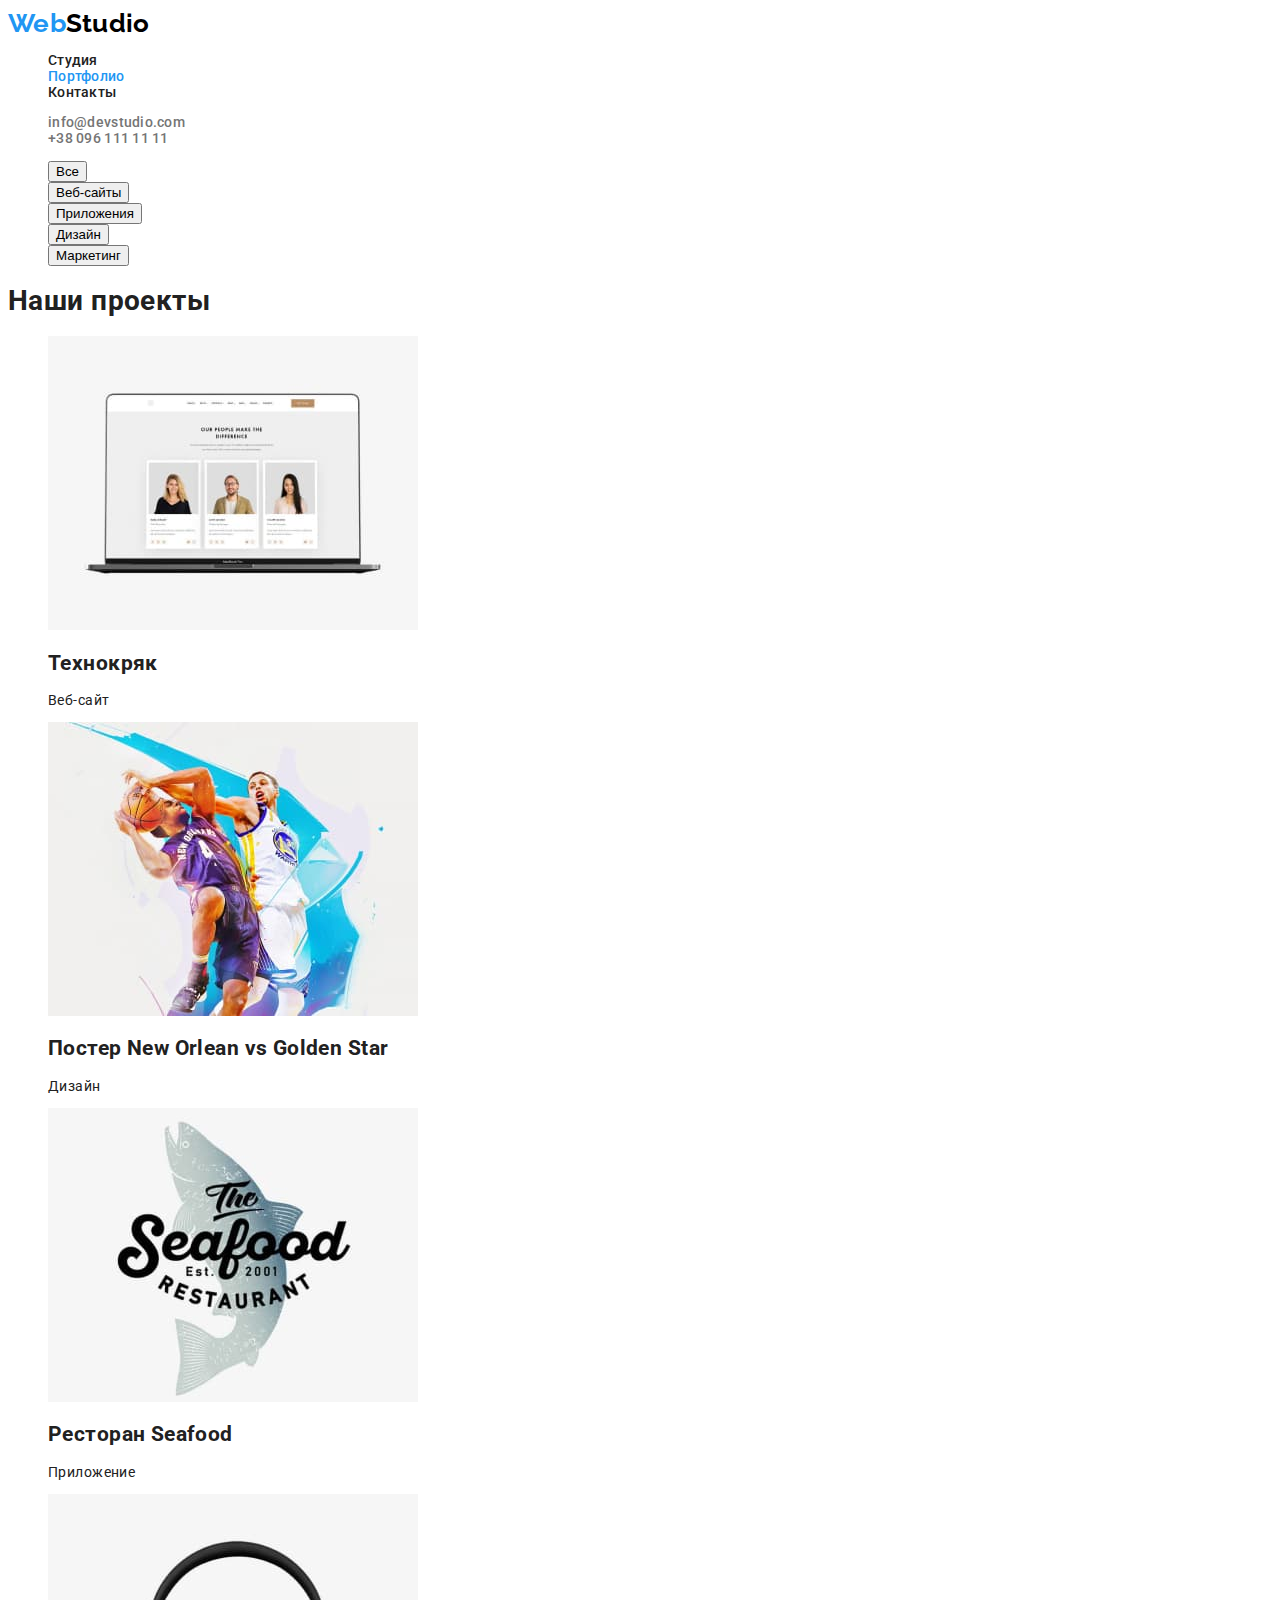
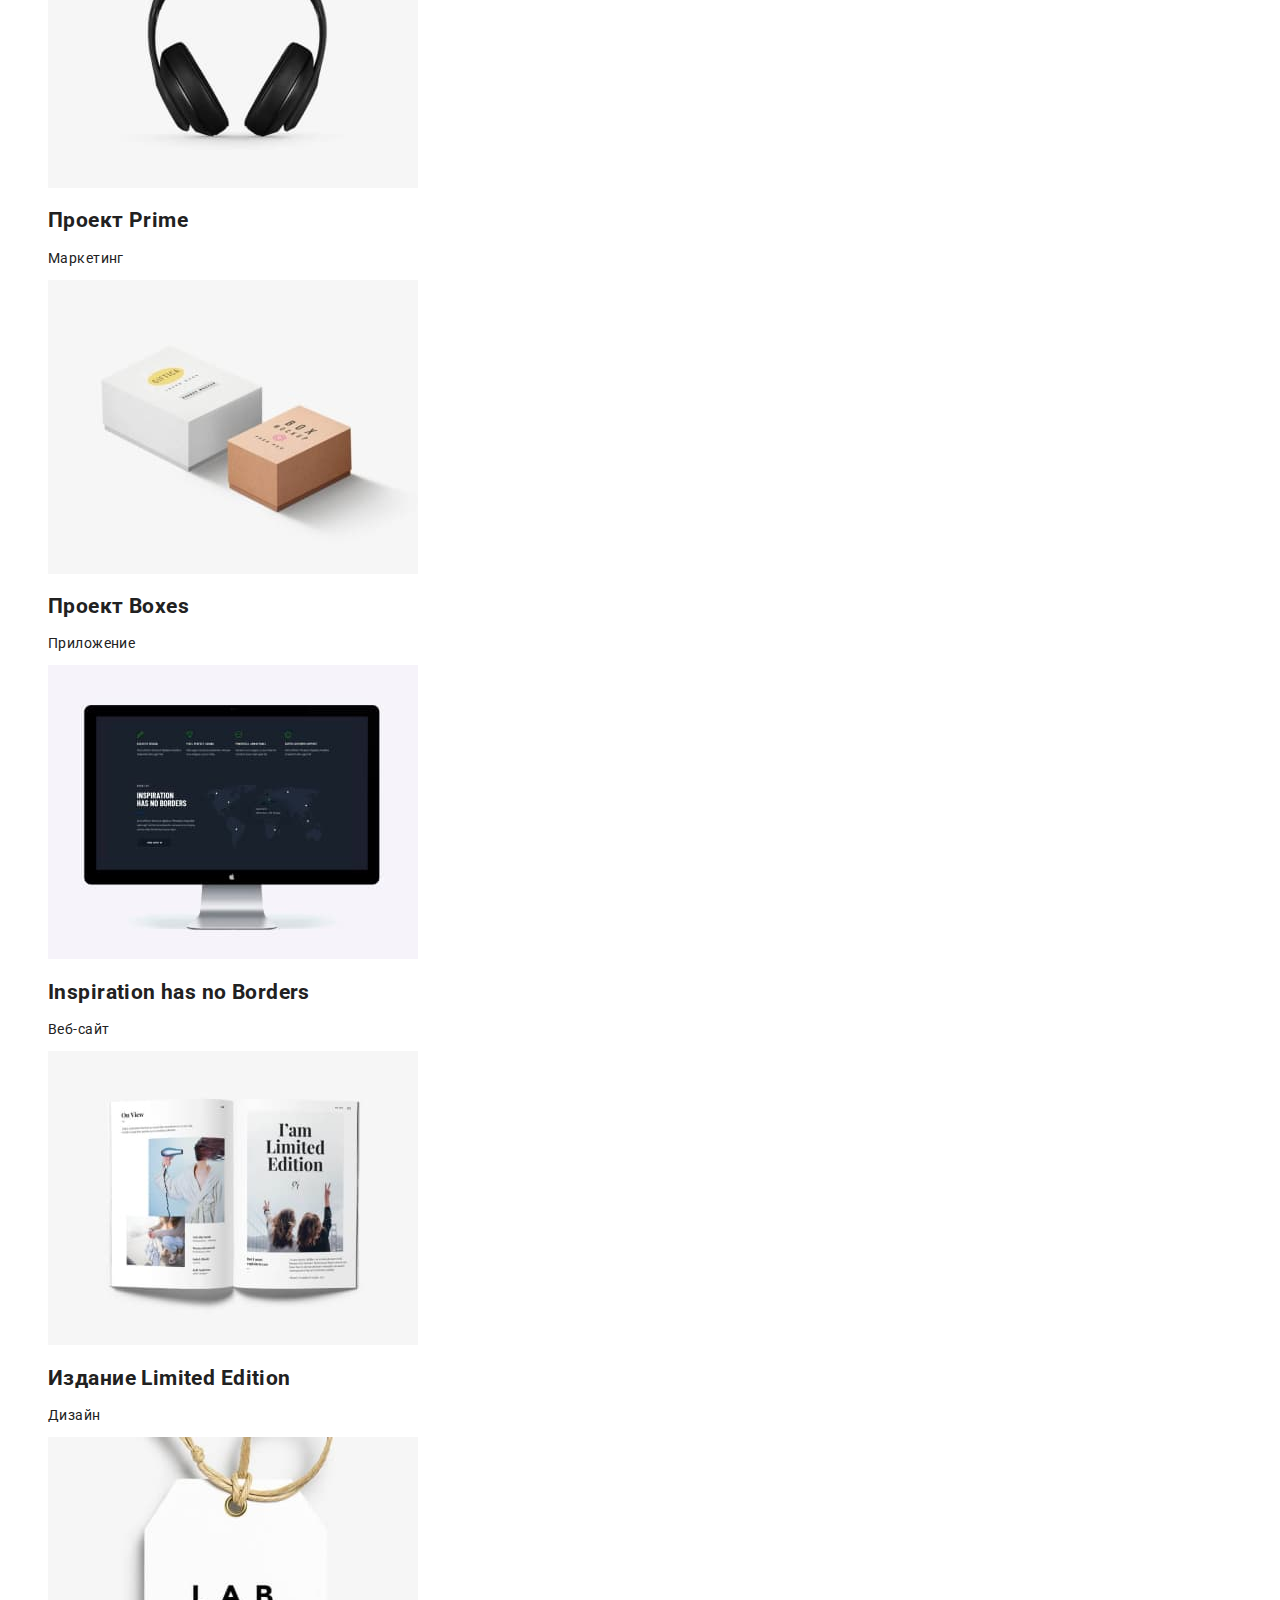
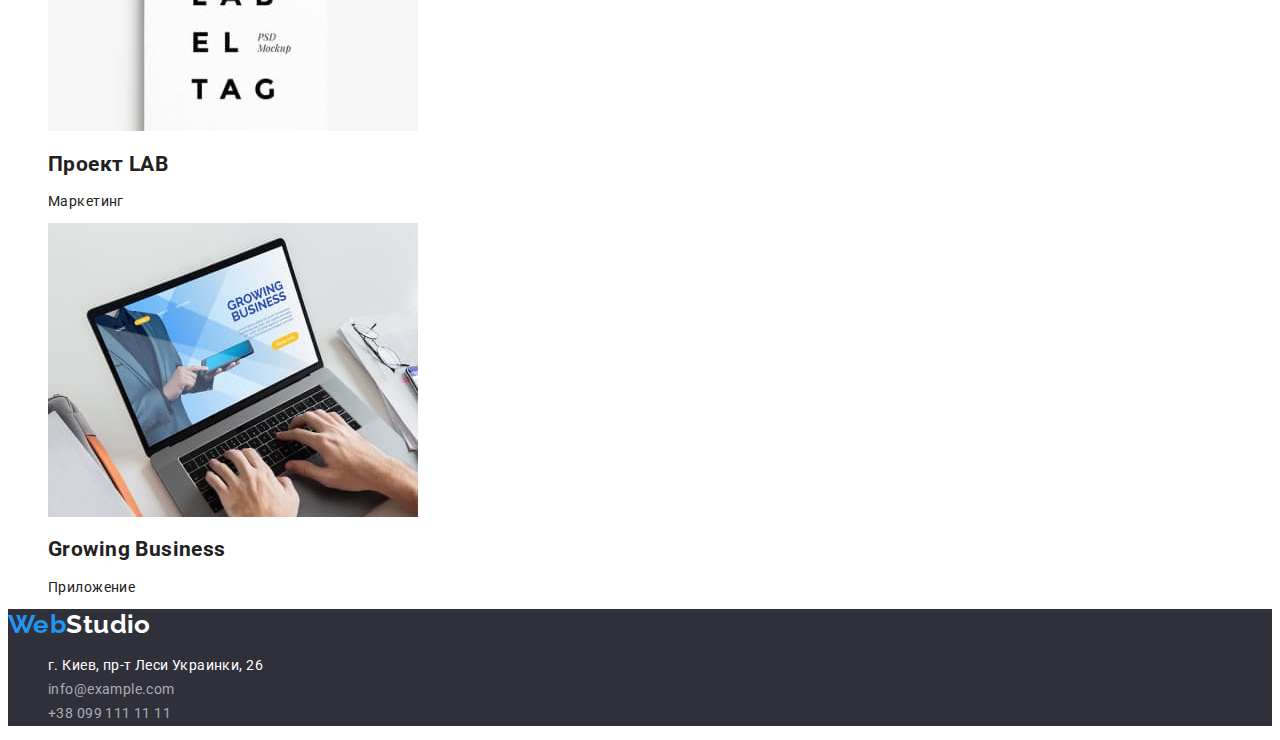
==== portfolio.html @ cc8b045b "Добавляет разметку" ====
<!DOCTYPE html>
<html lang="ru">
  <head>
    <meta charset="UTF-8" />
    <meta http-equiv="X-UA-Compatible" content="IE=edge" />
    <meta name="viewport" content="width=device-width, initial-scale=1.0" />
    <title>Студия</title>

    <link rel="preconnect" href="https://fonts.googleapis.com" />
    <link rel="preconnect" href="https://fonts.gstatic.com" crossorigin />
    <link
      href="https://fonts.googleapis.com/css2?family=Raleway:wght@700&family=Roboto:wght@400;500;700;900&display=swap"
      rel="stylesheet"
    />

    <link rel="stylesheet" href="./css/styles.css" />
  </head>
  <body>
    <!-- Шапка сайта -->
    <header>
      <nav class="nav-menu">
        <a href="./index.html" class="logo"> <span>Web</span>Studio</a>
        <ul class="list">
          <li><a href="./index.html" class="link">Студия</a></li>
          <li><a href="./portfolio.html" class="link current">Портфолио</a></li>
          <li><a href="" class="link">Контакты</a></li>
        </ul>
        <ul class="list">
          <li><a href="mailto:info@devstudio.com" class="contacts">info@devstudio.com</a></li>
          <li><a href="tel:+380961111111" class="contacts">+38 096 111 11 11</a></li>
        </ul>
      </nav>
    </header>
    <main>
      <!--main-->
      <!--button section-->
      <div>
        <ul class="list">
          <li><button type="button">Все</button></li>
          <li><button type="button">Веб-сайты</button></li>
          <li><button type="button">Приложения</button></li>
          <li><button type="button">Дизайн</button></li>
          <li><button type="button">Маркетинг</button></li>
        </ul>
      </div>
      <!-- Our projects -->
      <section>
        <h1>Наши проекты</h1>
        <ul class="list">
          <li>
            <img
              src="./images/technokrak-website.jpg"
              alt="Открытая страница сайта на ноутбуке"
              height="294"
              width="370"
            />
            <h2>Технокряк</h2>
            <p>Веб-сайт</p>
          </li>
          <li>
            <img
              src="./images/basketball-poster.jpg"
              alt="Постер с изображением 2х баскетболистов"
              height="294"
              width="370"
            />
            <h2>Постер New Orlean vs Golden Star</h2>
            <p>Дизайн</p>
          </li>
          <li>
            <img
              src="./images/seafood-restaurant.jpg"
              alt="Логотип приложения ресторана"
              height="294"
              width="370"
            />
            <h2>Ресторан Seafood</h2>
            <p>Приложение</p>
          </li>
          <li>
            <img src="./images/headset.jpg" alt="Наушники" height="294" width="370" />
            <h2>Проект Prime</h2>
            <p>Маркетинг</p>
          </li>
          <li>
            <img src="./images/boxes.jpg" alt="Две коробки" height="294" width="370" />
            <h2>Проект Boxes</h2>
            <p>Приложение</p>
          </li>
          <li>
            <img
              src="./images/website-onimac.jpg"
              alt="Содержимое веб страницы на iMac"
              height="294"
              width="370"
            />
            <h2>Inspiration has no Borders</h2>
            <p>Веб-сайт</p>
          </li>
          <li>
            <img src="./images/limited-book.jpg" alt="Открытая книга" height="294" width="370" />
            <h2>Издание Limited Edition</h2>
            <p>Дизайн</p>
          </li>
          <li>
            <img src="./images/tag.jpg" alt="Бирка" height="294" width="370" />
            <h2>Проект LAB</h2>
            <p>Маркетинг</p>
          </li>
          <li>
            <img
              src="./images/app-onnotebook.jpg"
              alt="Ноутбук с приложением Growing Business"
              height="294"
              width="370"
            />
            <h2>Growing Business</h2>
            <p>Приложение</p>
          </li>
        </ul>
      </section>
    </main>

    <footer class="footer">
      <a href="./index.html" class="logo-title"> <span class="logo">Web</span>Studio</a>
      <address>
        <ul class="list contacts">
          <li>
            <a
              href="https://goo.gl/maps/bymyzsBZVKp1gUPQ6"
              target="_blank"
              rel="noopener noreferrer"
              class="footer"
              >г. Киев, пр-т Леси Украинки, 26</a
            >
          </li>
          <li><a href="mailto:info@example.com" class="footer link">info@example.com</a></li>
          <li><a href="tel:+380991111111" class="footer link">+38 099 111 11 11</a></li>
        </ul>
      </address>
    </footer>
  </body>
</html>
---- css/styles.css ----
/* основной цвет #212121 */
/* вторичный #757575 */
/* белый #FFFFFF 
белый футер мейл телефон color: rgba(255, 255, 255, 0.6);
*/
/* акцент #2196F3 */
/* вторичный цвет фона #F5F4FA */

:root {
  --primary-text-color: #212121;
  --secondary-text-color: #757575;
  --accent-color: #2196f3;
  --butons-text-color: #ffffff;
  --contacts-text-color: rgba(255, 255, 255, 0.6);
  --primary-white-color: #ffffff;
  --secondary-white-color: #f5f4fa;
  --primary-logo-color: #000000;
}

/* Body */

body {
  background-color: var(--primary-white-color);
  color: var(--primary-text-color);
  font-family: 'Roboto', sans-serif;
  letter-spacing: 0.03em;
  font-size: 14px;
  font-weight: 400;
  font-style: normal;
}

/* Logo */

.logo {
  color: var(--primary-logo-color);
  font-family: 'Raleway', sans-serif;
  text-decoration: none;
  font-weight: 700;
  font-size: 26px;
  line-height: 1.19;
}

.logo span {
  color: var(--accent-color);
}

/* title */

.headline {
  font-weight: 700;
  font-size: 36px;
  line-height: 1.17;
  text-align: center;
}

.team {
  background-color: var(--secondary-white-color);
}

.team .cards {
  background-color: var(--primary-white-color);
}

/* list */

.list {
  list-style: none;
}

.list .text {
  color: var(--secondary-text-color);
  font-size: 14px;
  line-height: 1.71;
}

.list .name {
  font-weight: 500;
  font-size: 16px;
  line-height: 1.19;
}

.list .position {
  color: var(--secondary-text-color);
  font-size: 16px;
  line-height: 1.19;
}

.list .title {
  font-weight: 700;
  font-size: 14px;
  line-height: 1.14;
  text-transform: uppercase;
}

.list.contacts {
  line-height: 1.71;
  font-style: normal;
}

/* Nav bar */

.nav-menu {
  font-weight: 500;
  font-size: 14px;
  line-height: 1.14;
  letter-spacing: 0.02em;
}

.nav-menu .link {
  color: var(--primary-text-color);
  text-decoration: none;
}

.nav-menu .contacts {
  color: var(--secondary-text-color);
  text-decoration: none;
}

.nav-menu .link:hover,
.nav-menu .link:focus,
.nav-menu .contacts:hover,
.nav-menu .contacts:focus {
  color: var(--accent-color);
}

.nav-menu .link.current {
  color: var(--accent-color);
}

/* Hero */

.hero {
  background-color: #2f303a;
  text-align: center;
  letter-spacing: 0.06em;
}

.hero-title {
  color: var(--primary-white-color);
  font-weight: 900;
  font-size: 44px;
  line-height: 1.36;
  text-transform: uppercase;
}

/* buttons */

.button {
  color: var(--primary-text-color);
  background-color: var(--secondary-white-color);
}

.button.primary {
  color: var(--butons-text-color);
  background-color: var(--accent-color);
}

.button.order {
  color: var(--butons-text-color);
  background-color: var(--accent-color);
  font-weight: 700;
  font-size: 16px;
  line-height: 1.87;
}

.footer {
  color: var(--primary-white-color);
  background-color: #2f303a;
  text-decoration: none;
}

.logo-title {
  color: var(--primary-white-color);
  font-family: Raleway;
  font-weight: 700;
  font-size: 26px;
  line-height: 31px;
  text-decoration: none;
}

.logo-title > .logo {
  color: var(--accent-color);
}
.footer.link {
  color: var(--contacts-text-color);
}

.footer:hover,
.footer:focus,
.logo-title:focus,
.logo-title:hover {
  color: var(--accent-color);
}
/* 
.feature-list .text {
  color: var(--secondary-text-color);
  list-style: none;
} */
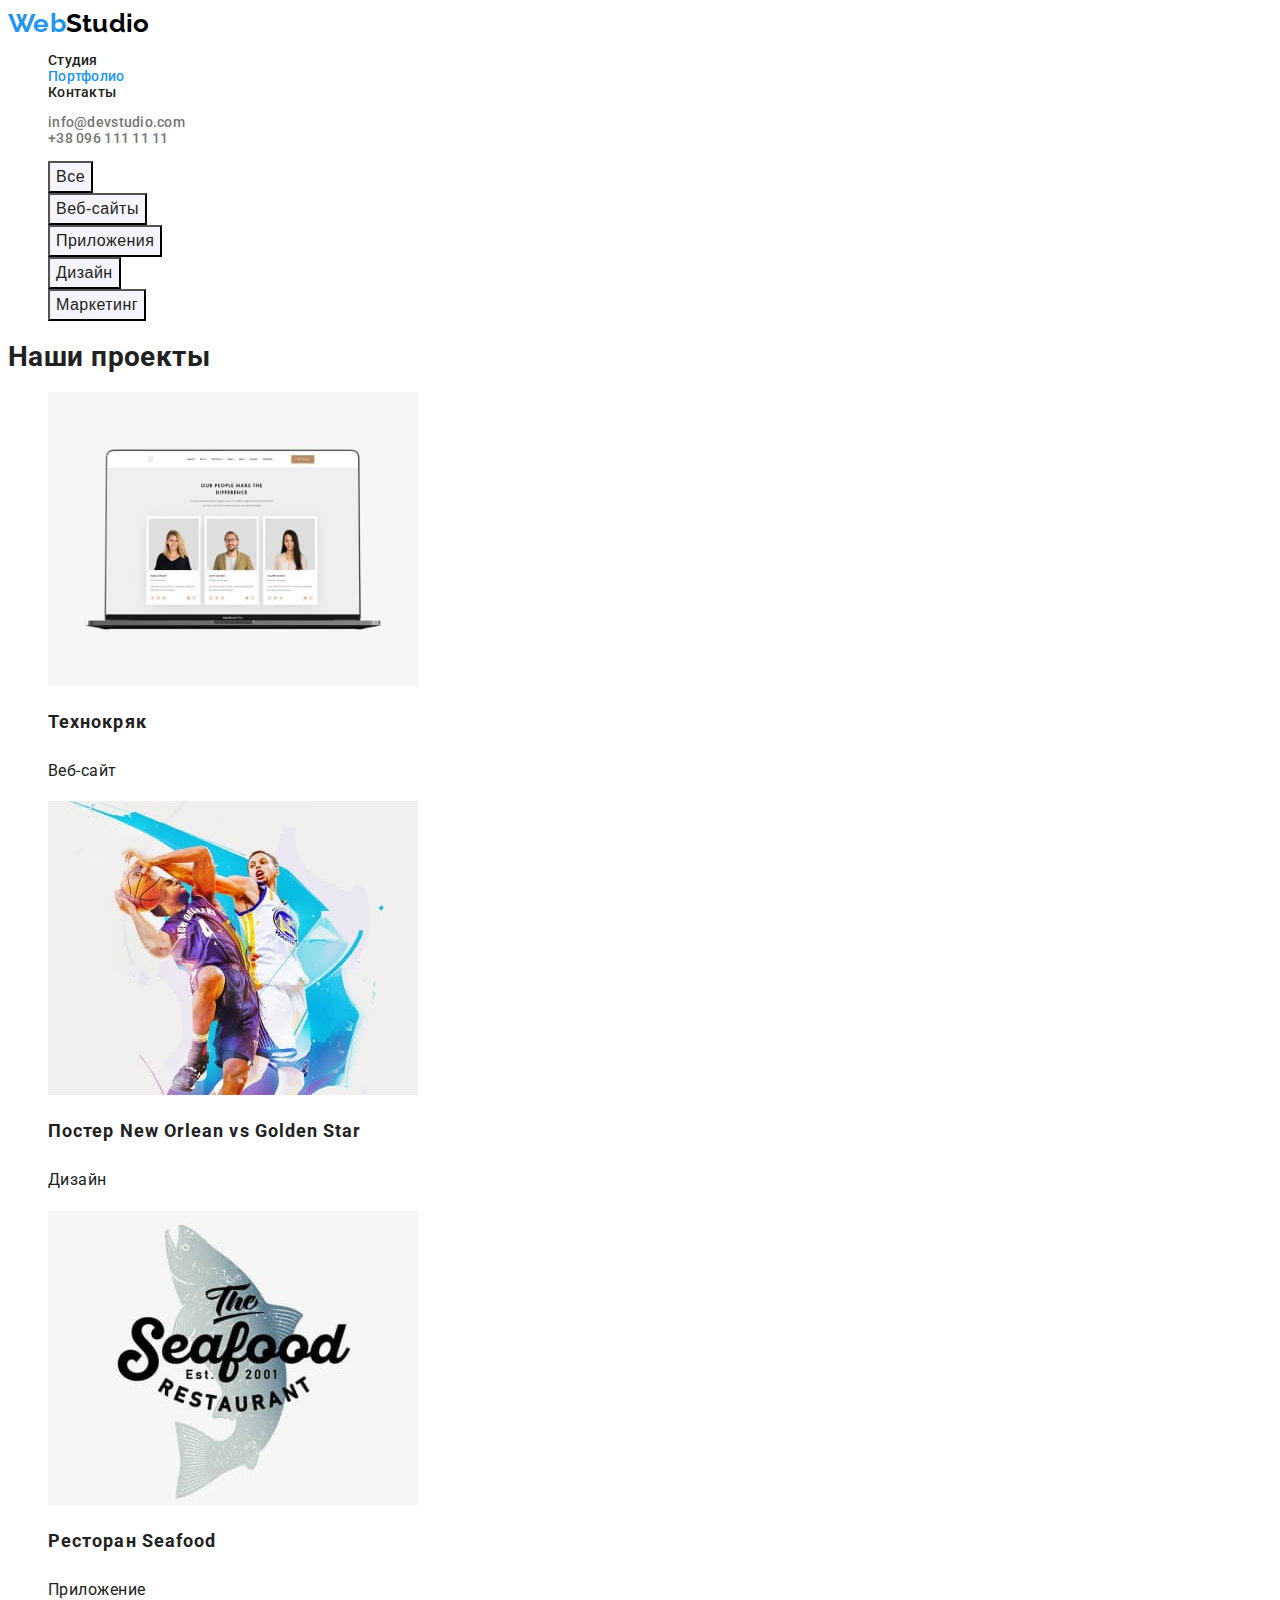
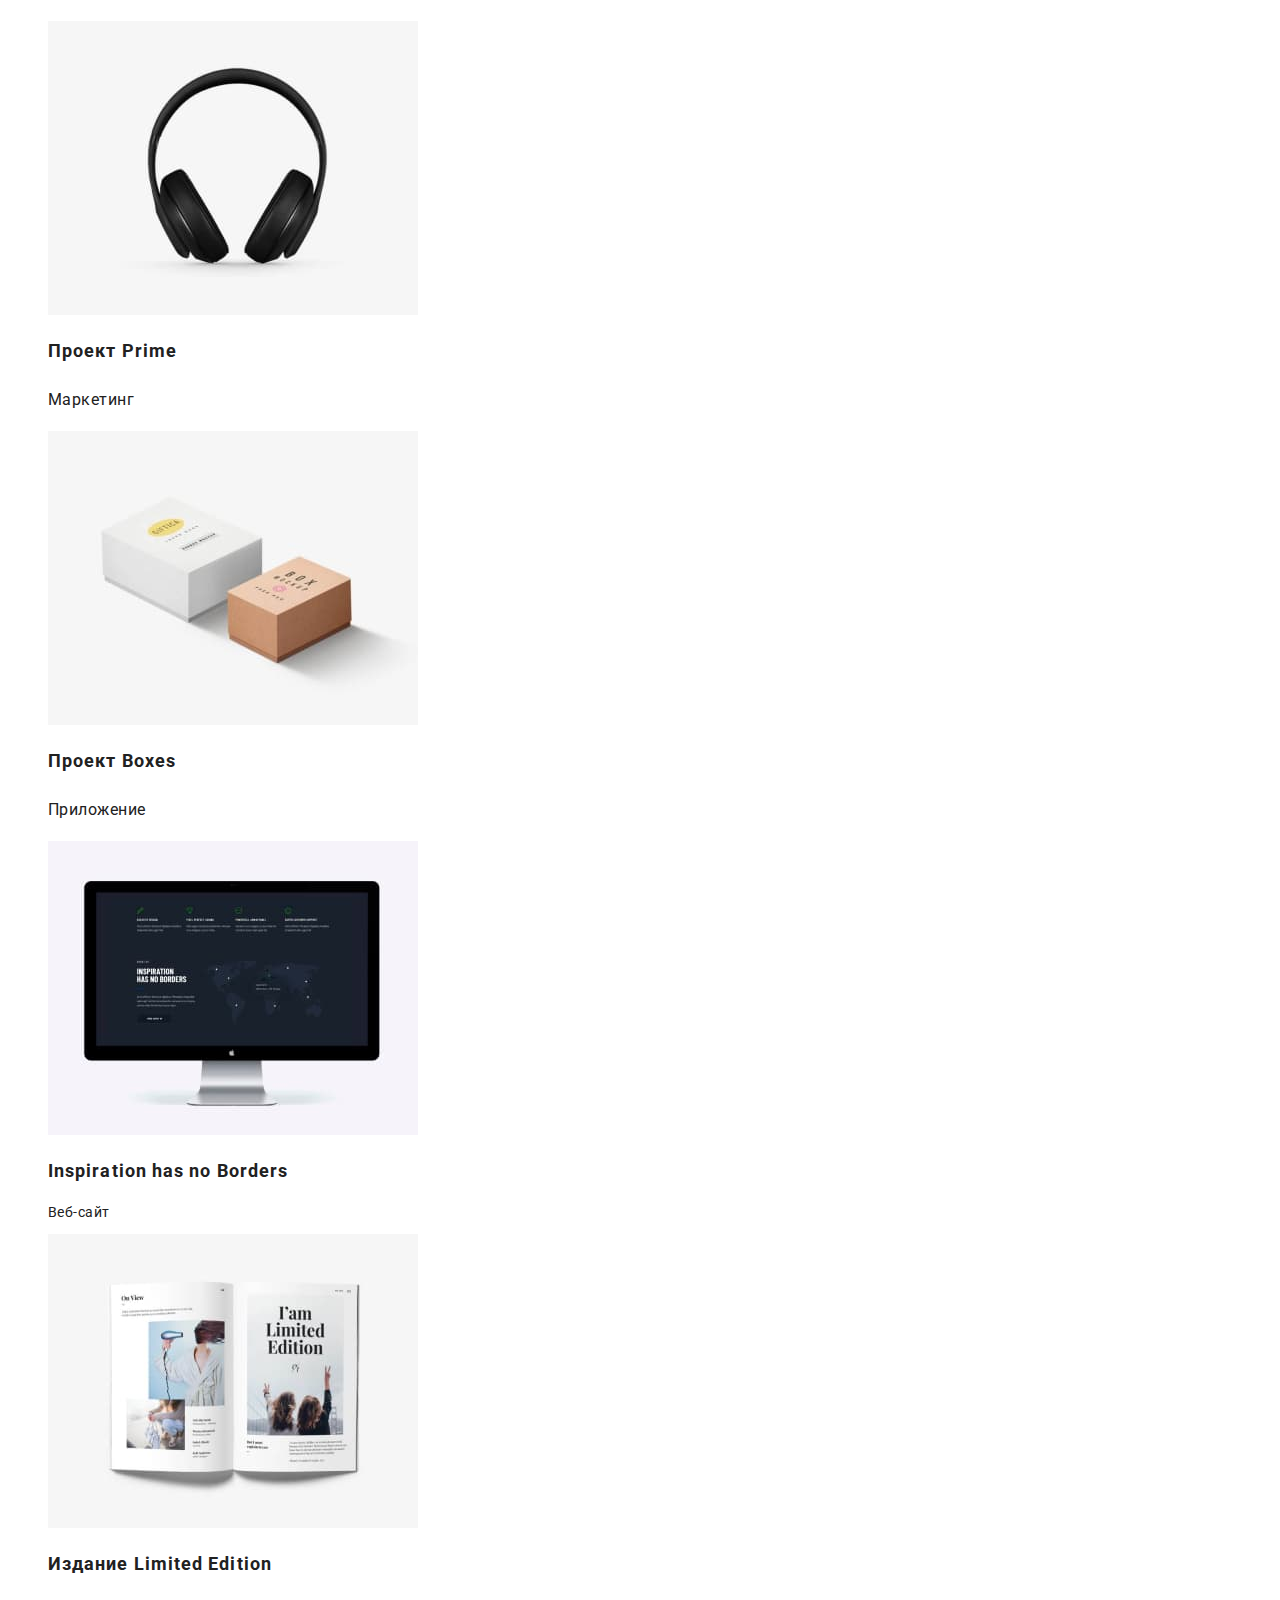
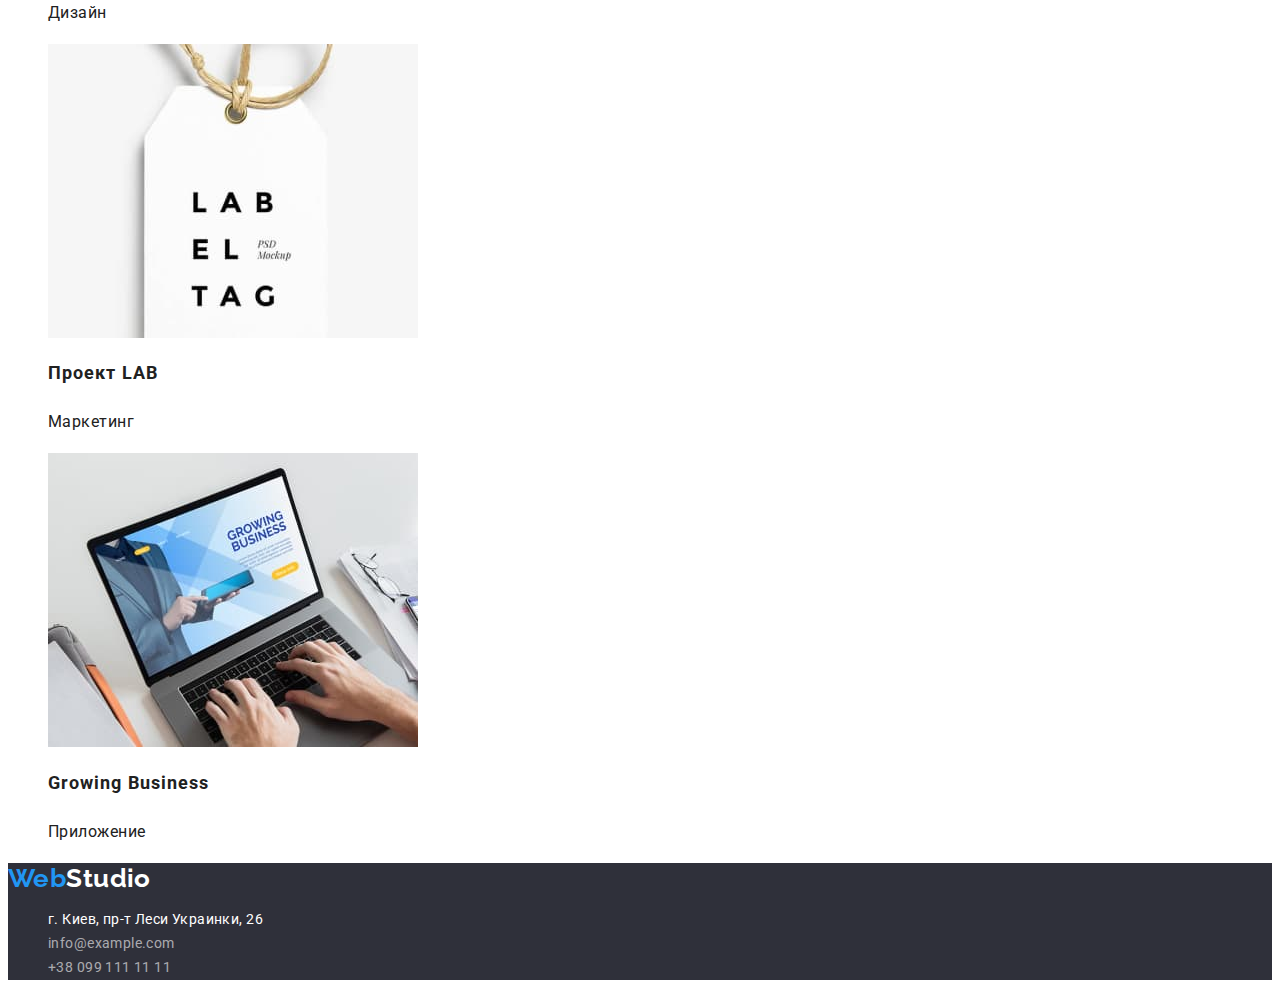
==== commit 25b37e89: "Добавляет разметку" ====
--- a/portfolio.html
+++ b/portfolio.html
@@ -36,11 +36,11 @@
       <!--button section-->
       <div>
         <ul class="list">
-          <li><button type="button">Все</button></li>
-          <li><button type="button">Веб-сайты</button></li>
-          <li><button type="button">Приложения</button></li>
-          <li><button type="button">Дизайн</button></li>
-          <li><button type="button">Маркетинг</button></li>
+          <li><button type="button" class="button">Все</button></li>
+          <li><button type="button" class="button">Веб-сайты</button></li>
+          <li><button type="button" class="button">Приложения</button></li>
+          <li><button type="button" class="button">Дизайн</button></li>
+          <li><button type="button" class="button">Маркетинг</button></li>
         </ul>
       </div>
       <!-- Our projects -->
@@ -54,8 +54,8 @@
               height="294"
               width="370"
             />
-            <h2>Технокряк</h2>
-            <p>Веб-сайт</p>
+            <h2 class="projects">Технокряк</h2>
+            <p class="projects description">Веб-сайт</p>
           </li>
           <li>
             <img
@@ -64,8 +64,8 @@
               height="294"
               width="370"
             />
-            <h2>Постер New Orlean vs Golden Star</h2>
-            <p>Дизайн</p>
+            <h2 class="projects">Постер New Orlean vs Golden Star</h2>
+            <p class="projects description">Дизайн</p>
           </li>
           <li>
             <img
@@ -74,18 +74,18 @@
               height="294"
               width="370"
             />
-            <h2>Ресторан Seafood</h2>
-            <p>Приложение</p>
+            <h2 class="projects">Ресторан Seafood</h2>
+            <p class="projects description">Приложение</p>
           </li>
           <li>
             <img src="./images/headset.jpg" alt="Наушники" height="294" width="370" />
-            <h2>Проект Prime</h2>
-            <p>Маркетинг</p>
+            <h2 class="projects">Проект Prime</h2>
+            <p class="projects description">Маркетинг</p>
           </li>
           <li>
             <img src="./images/boxes.jpg" alt="Две коробки" height="294" width="370" />
-            <h2>Проект Boxes</h2>
-            <p>Приложение</p>
+            <h2 class="projects">Проект Boxes</h2>
+            <p class="projects description">Приложение</p>
           </li>
           <li>
             <img
@@ -94,18 +94,18 @@
               height="294"
               width="370"
             />
-            <h2>Inspiration has no Borders</h2>
-            <p>Веб-сайт</p>
+            <h2 class="projects">Inspiration has no Borders</h2>
+            <p class="projectsdescription">Веб-сайт</p>
           </li>
           <li>
             <img src="./images/limited-book.jpg" alt="Открытая книга" height="294" width="370" />
-            <h2>Издание Limited Edition</h2>
-            <p>Дизайн</p>
+            <h2 class="projects">Издание Limited Edition</h2>
+            <p class="projects description">Дизайн</p>
           </li>
           <li>
             <img src="./images/tag.jpg" alt="Бирка" height="294" width="370" />
-            <h2>Проект LAB</h2>
-            <p>Маркетинг</p>
+            <h2 class="projects">Проект LAB</h2>
+            <p class="projects description">Маркетинг</p>
           </li>
           <li>
             <img
@@ -114,8 +114,8 @@
               height="294"
               width="370"
             />
-            <h2>Growing Business</h2>
-            <p>Приложение</p>
+            <h2 class="projects">Growing Business</h2>
+            <p class="projects description">Приложение</p>
           </li>
         </ul>
       </section>
--- a/css/styles.css
+++ b/css/styles.css
@@ -148,6 +148,18 @@
 .button {
   color: var(--primary-text-color);
   background-color: var(--secondary-white-color);
+  font-style: normal;
+  font-weight: 500;
+  font-size: 16px;
+  line-height: 1.63;
+  text-align: center;
+  letter-spacing: 0.03em;
+}
+
+.button:hover,
+.button:focus {
+  color: var(--butons-text-color);
+  background-color: var(--accent-color);
 }
 
 .button.primary {
@@ -191,6 +203,21 @@
 .logo-title:hover {
   color: var(--accent-color);
 }
+
+.projects {
+  font-weight: 700;
+  font-size: 18px;
+  line-height: 2;
+  letter-spacing: 0.06em;
+}
+
+.projects.description {
+  font-weight: 400;
+  font-size: 16px;
+  line-height: 1.87;
+  letter-spacing: 0.03em;
+}
+
 /* 
 .feature-list .text {
   color: var(--secondary-text-color);
